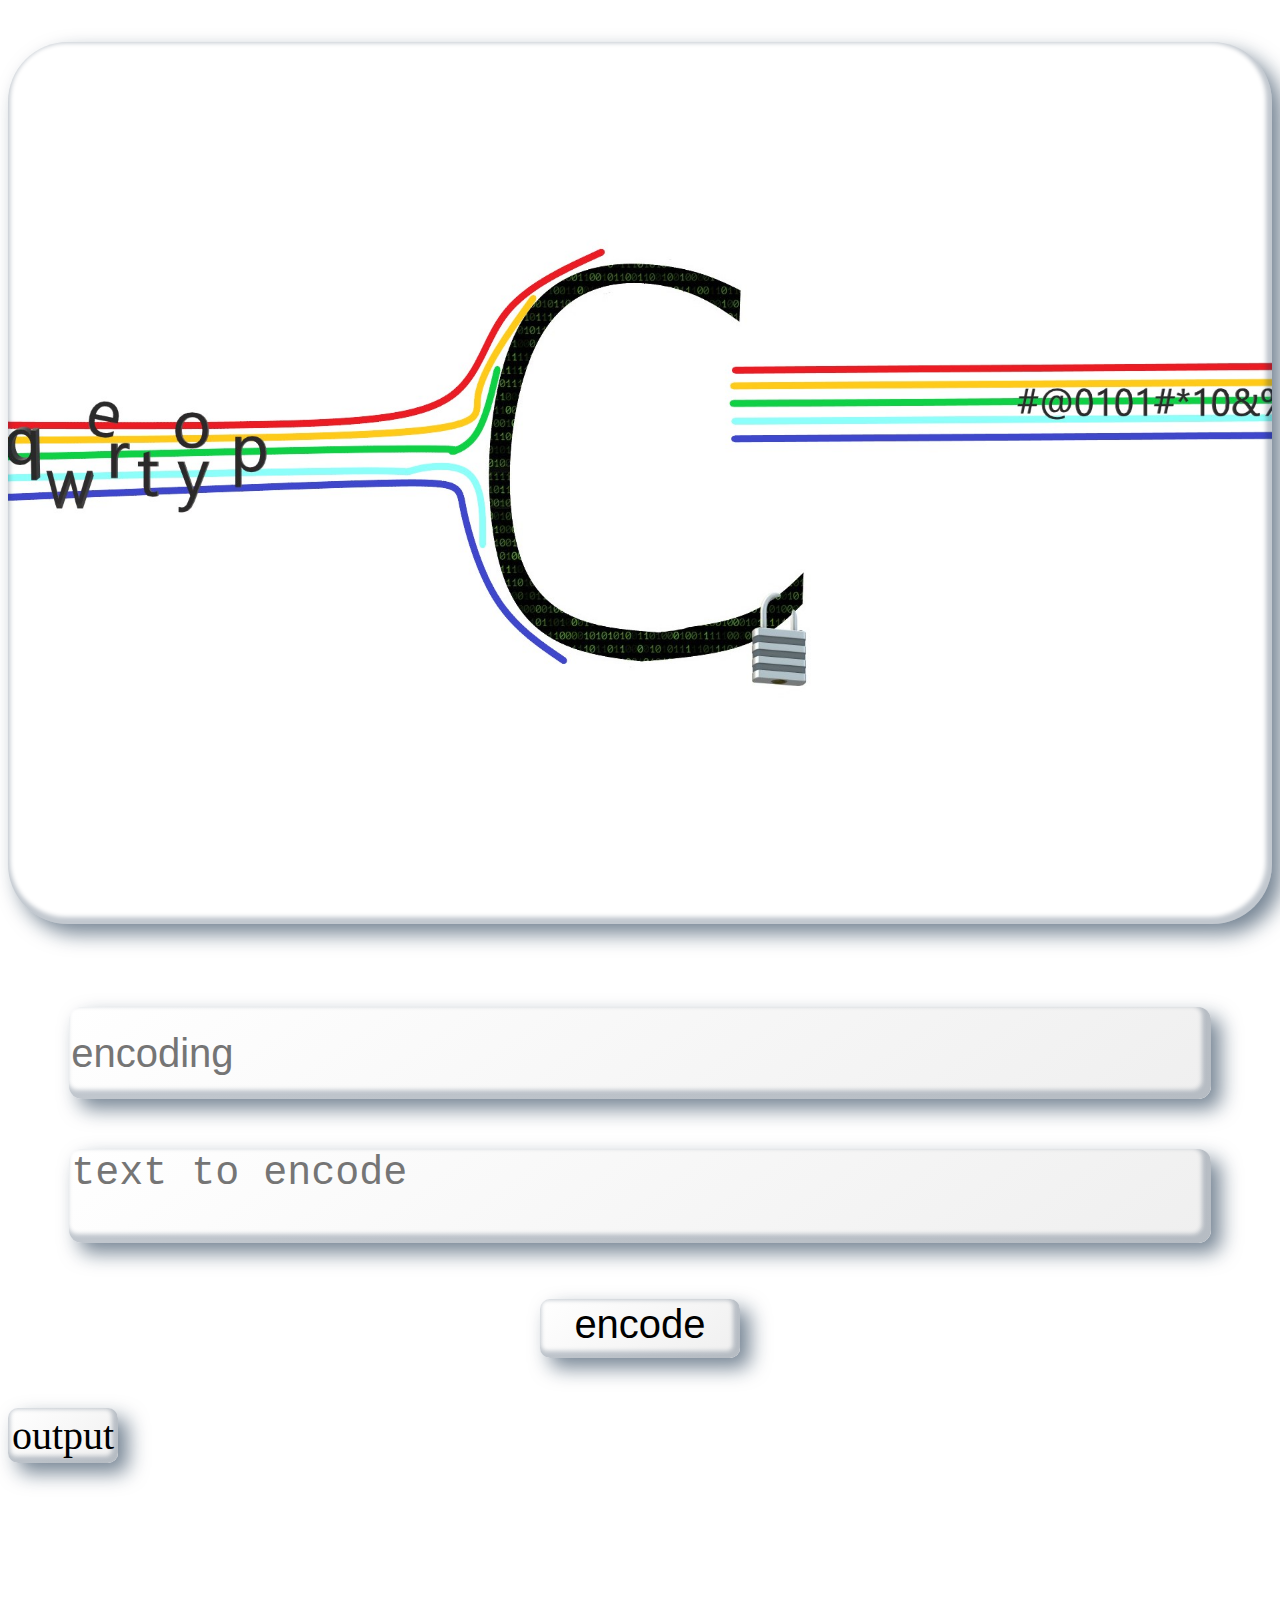
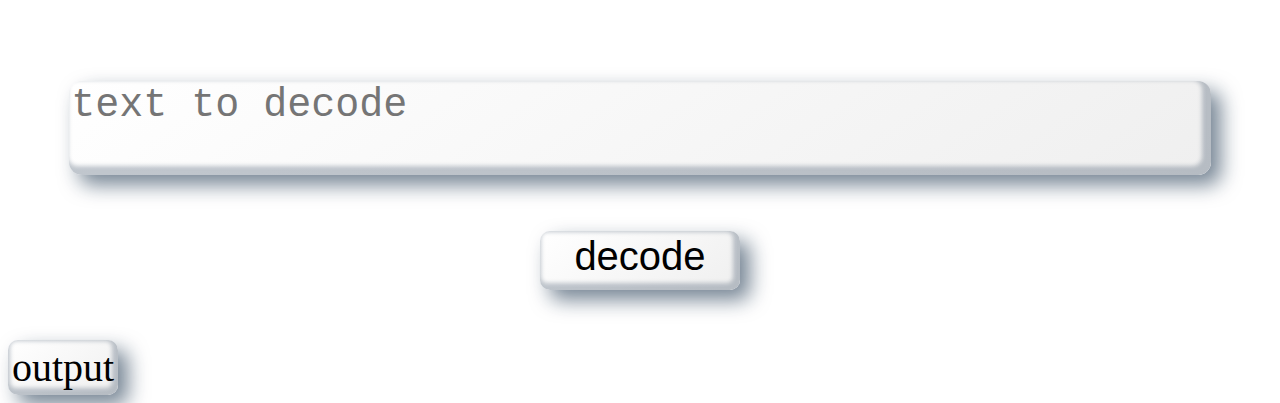
==== test/index.html @ 05bc1443 "Update index.html" ====
<!DOCTYPE html>
<html>
<head>
    <meta name="viewport" content="width=device-width, initial-scale=1.0">
    <link rel="shortcut icon" href="codeitemp.png">
    <meta charset="utf-8"/>
<title>Coditmp free and open source encrypter and decrypter</title>
<link rel="stylesheet" href="https://suryakanti003.github.io/Coditemp/style.css">
</head>
<body>
    <h1></h1>
<!--<input type="password" id="password">-->
<input placeholder="encoding" type="number" min="1" max="100" id="encoding">
<textarea type="text" id="inptext" placeholder="text to encode"></textarea><br>
<button onclick="encodet()" ondblclick="copyen()">encode</button><br>
<div id="out">output</div>
<br><br><br><br><br><br>
<textarea type="text" id="inptext2" placeholder="text to decode"></textarea><br>
<button onclick="decodet()" ondblclick="copyde()">decode</button><br>
    <div id="out2">output</div>
<script src="script.js" defer></script>
</body>
</html>
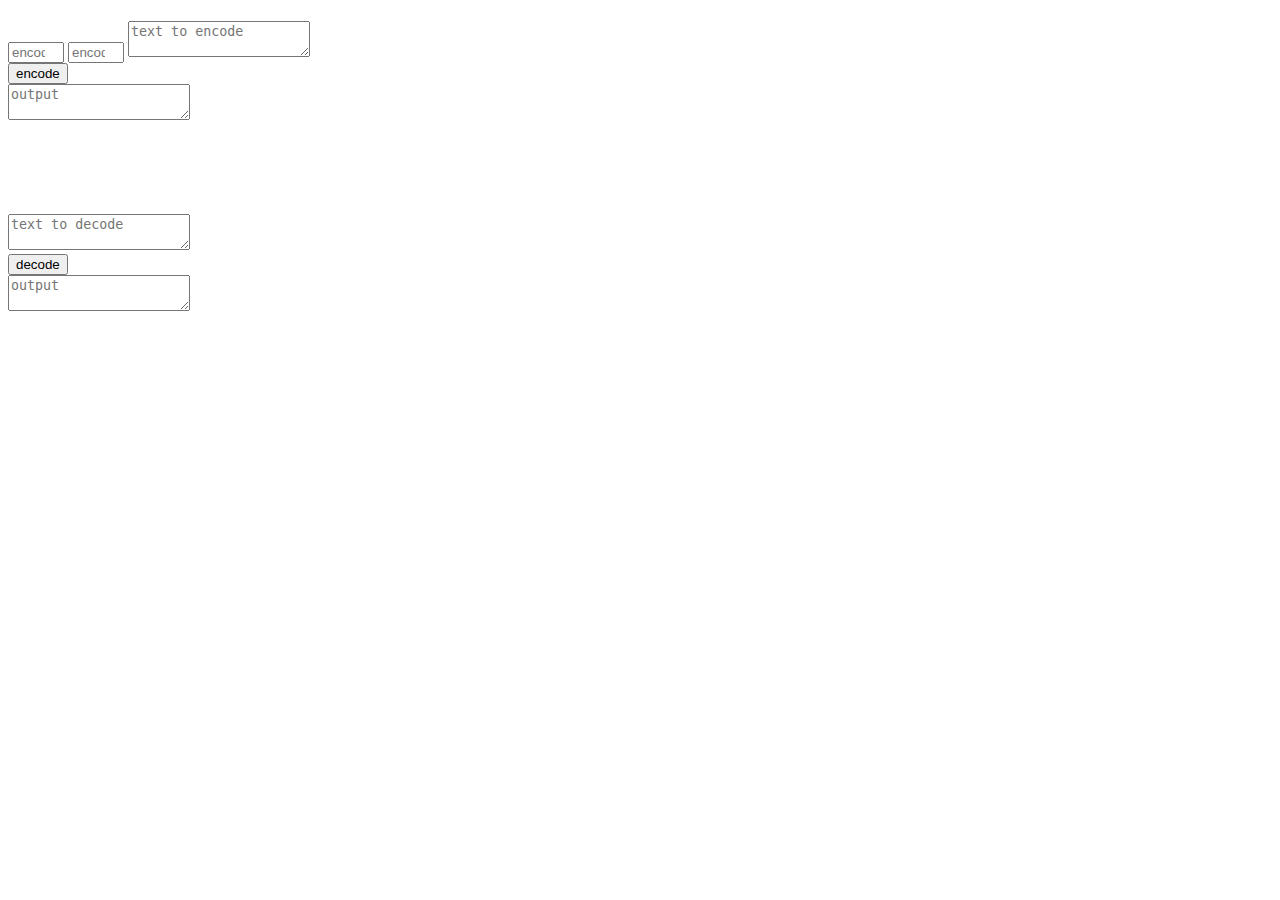
==== commit 7bc68bea: "Update index.html" ====
--- a/test/index.html
+++ b/test/index.html
@@ -5,19 +5,20 @@
     <link rel="shortcut icon" href="codeitemp.png">
     <meta charset="utf-8"/>
 <title>Coditmp free and open source encrypter and decrypter</title>
-<link rel="stylesheet" href="https://suryakanti003.github.io/Coditemp/style.css">
+<link rel="stylesheet" href="style.css">
 </head>
 <body>
     <h1></h1>
 <!--<input type="password" id="password">-->
-<input placeholder="encoding" type="number" min="1" max="100" id="encoding">
+<input placeholder="encoding" type="number" min="1" max="20" id="encoding" required>
+<input placeholder="encoding" type="number" min="1" max="20" id="encoding2" required>
 <textarea type="text" id="inptext" placeholder="text to encode"></textarea><br>
-<button onclick="encodet()" ondblclick="copyen()">encode</button><br>
-<div id="out">output</div>
+<button onclick="encodet()" ondblclick="copyen()" id="button">encode</button><br>
+<textarea id="out" placeholder="output" readonly></textarea>
 <br><br><br><br><br><br>
 <textarea type="text" id="inptext2" placeholder="text to decode"></textarea><br>
-<button onclick="decodet()" ondblclick="copyde()">decode</button><br>
-    <div id="out2">output</div>
+<button onclick="decodet()" ondblclick="copyde()" id="button2">decode</button><br>
+<textarea readonly id="out2" placeholder="output" "></textarea>
 <script src="script.js" defer></script>
 </body>
 </html>
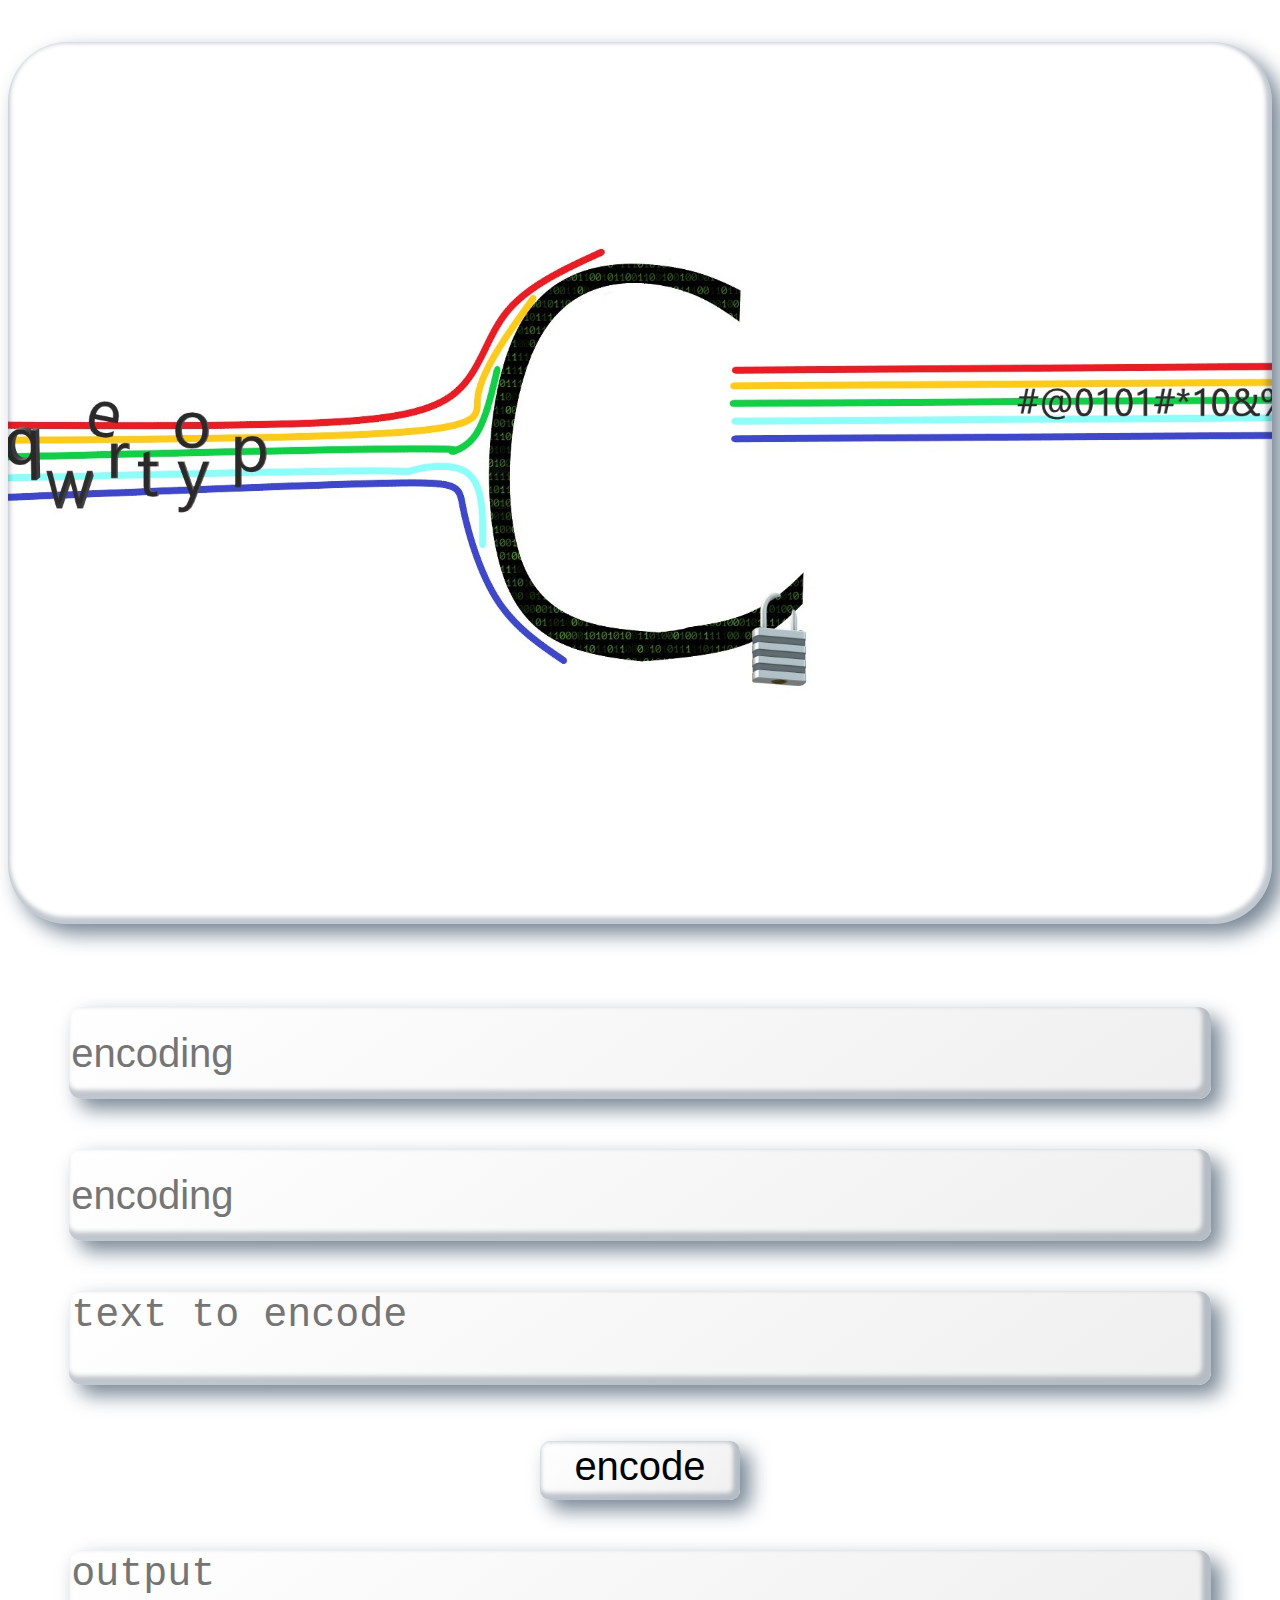
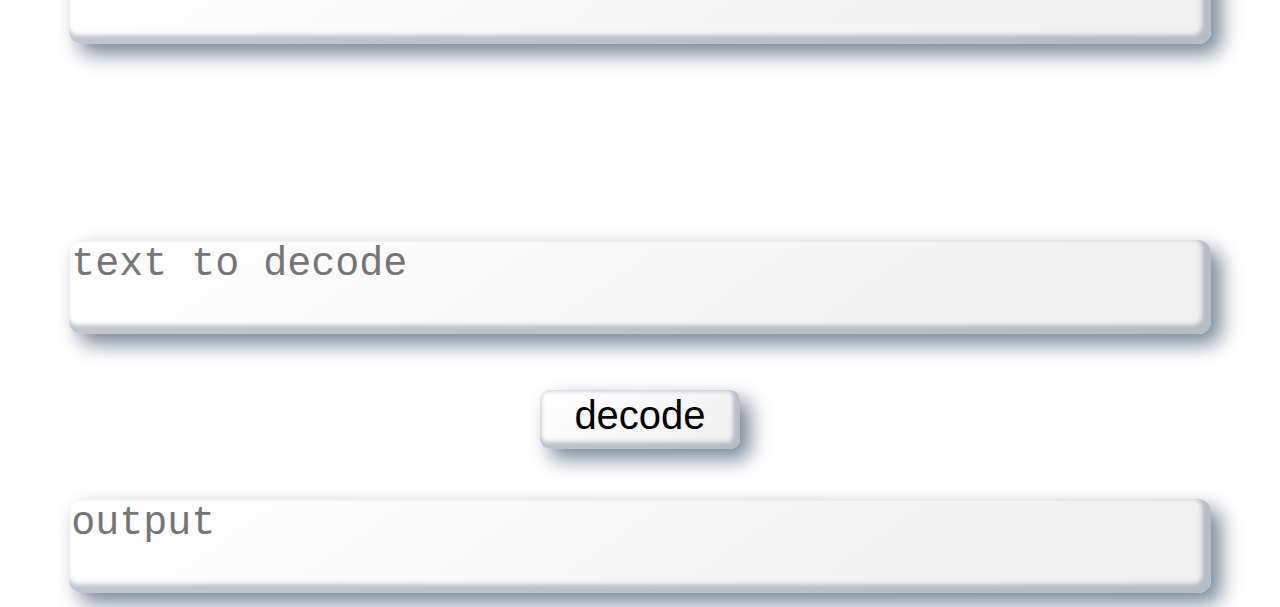
==== commit a70ee2b8: "Update index.html" ====
--- a/test/index.html
+++ b/test/index.html
@@ -2,14 +2,13 @@
 <html>
 <head>
     <meta name="viewport" content="width=device-width, initial-scale=1.0">
-    <link rel="shortcut icon" href="codeitemp.png">
+    <link rel="shortcut icon" href="codeitemp.svg">
     <meta charset="utf-8"/>
 <title>Coditmp free and open source encrypter and decrypter</title>
-<link rel="stylesheet" href="style.css">
+<link rel="stylesheet" href="https://suryakanti003.github.io/Coditemp/style.css">
 </head>
 <body>
     <h1></h1>
-<!--<input type="password" id="password">-->
 <input placeholder="encoding" type="number" min="1" max="20" id="encoding" required>
 <input placeholder="encoding" type="number" min="1" max="20" id="encoding2" required>
 <textarea type="text" id="inptext" placeholder="text to encode"></textarea><br>
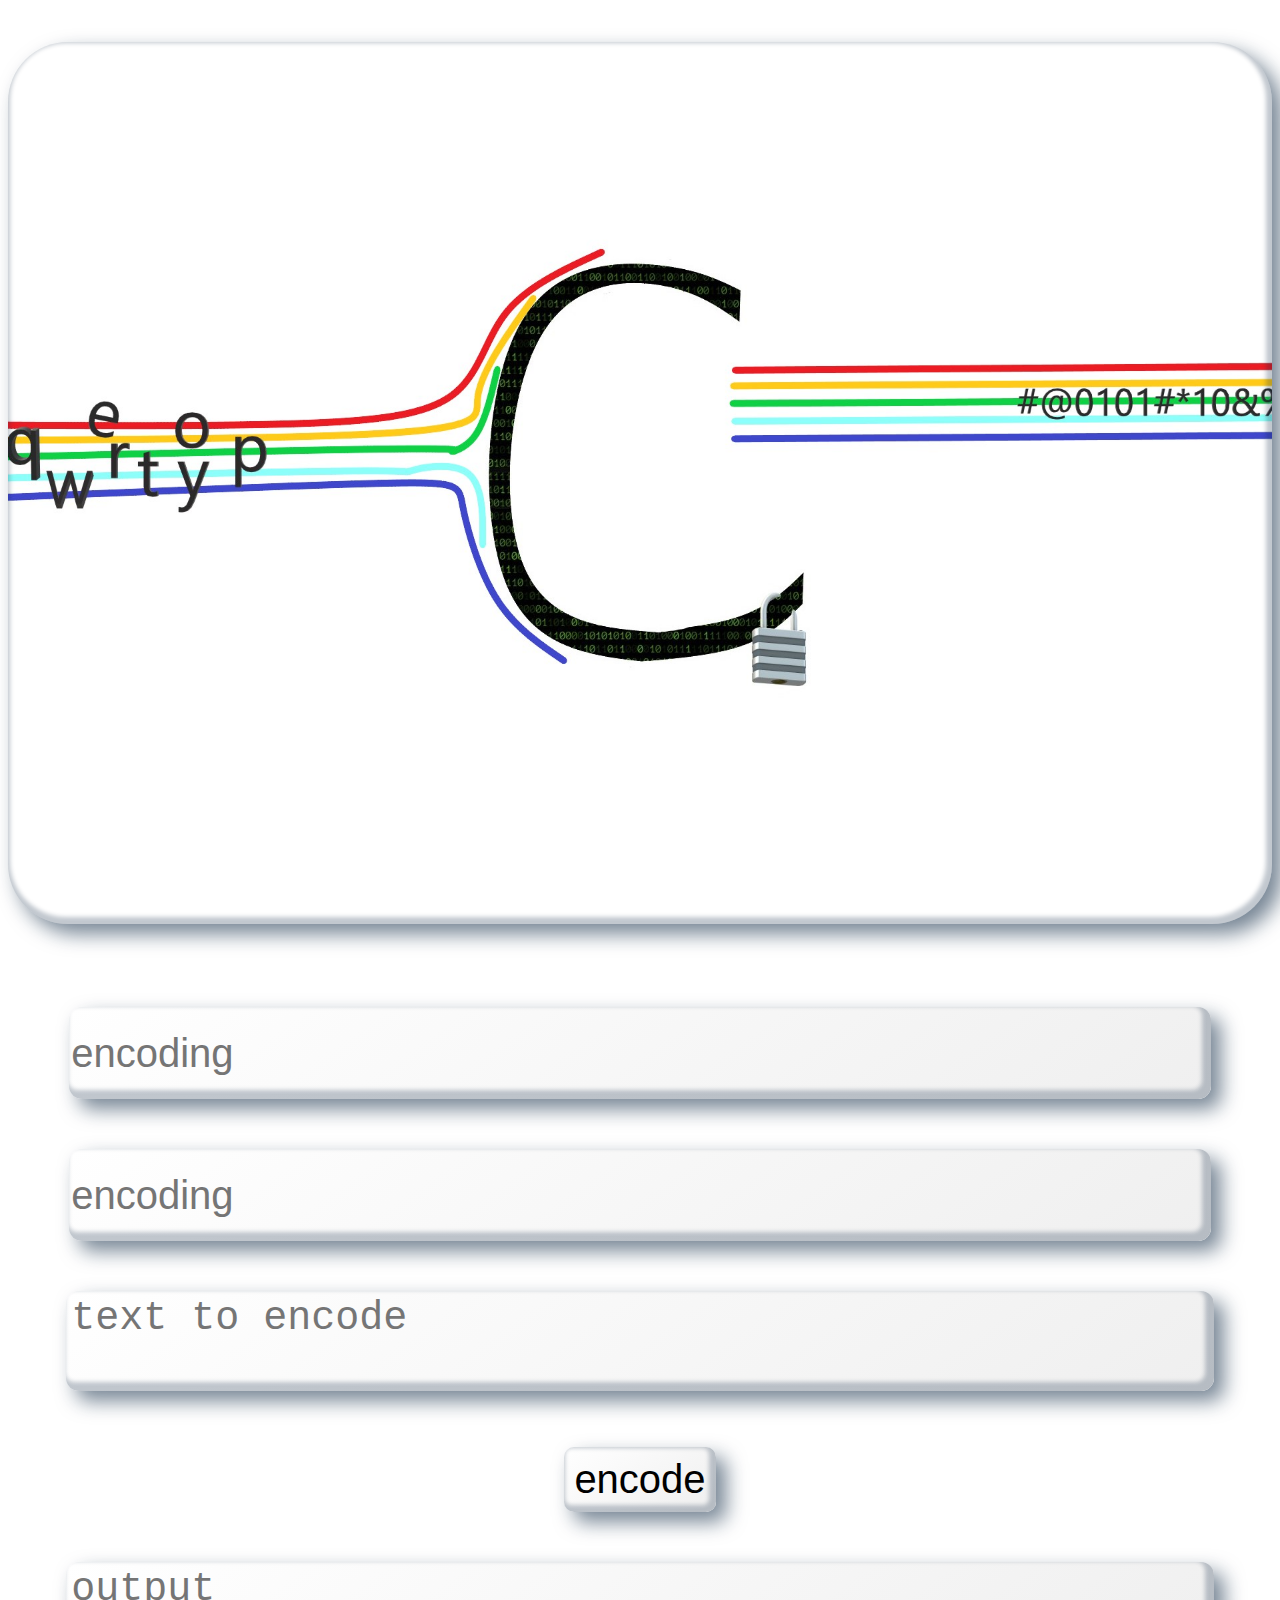
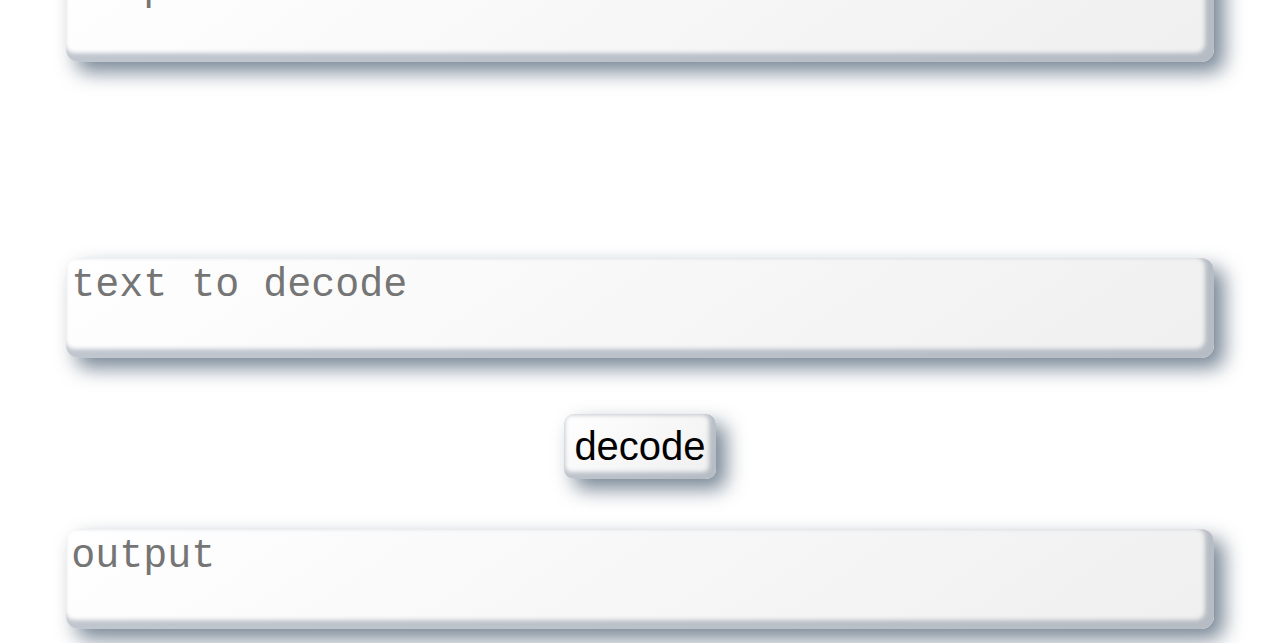
==== commit 43788d69: "Update index.html" ====
--- a/test/index.html
+++ b/test/index.html
@@ -2,7 +2,7 @@
 <html>
 <head>
     <meta name="viewport" content="width=device-width, initial-scale=1.0">
-    <link rel="shortcut icon" href="codeitemp.svg">
+    <link rel="shortcut icon" href="https://suryakanti003.github.io/Coditemp/codeitemp.svg">
     <meta charset="utf-8"/>
 <title>Coditmp free and open source encrypter and decrypter</title>
 <link rel="stylesheet" href="https://suryakanti003.github.io/Coditemp/style.css">
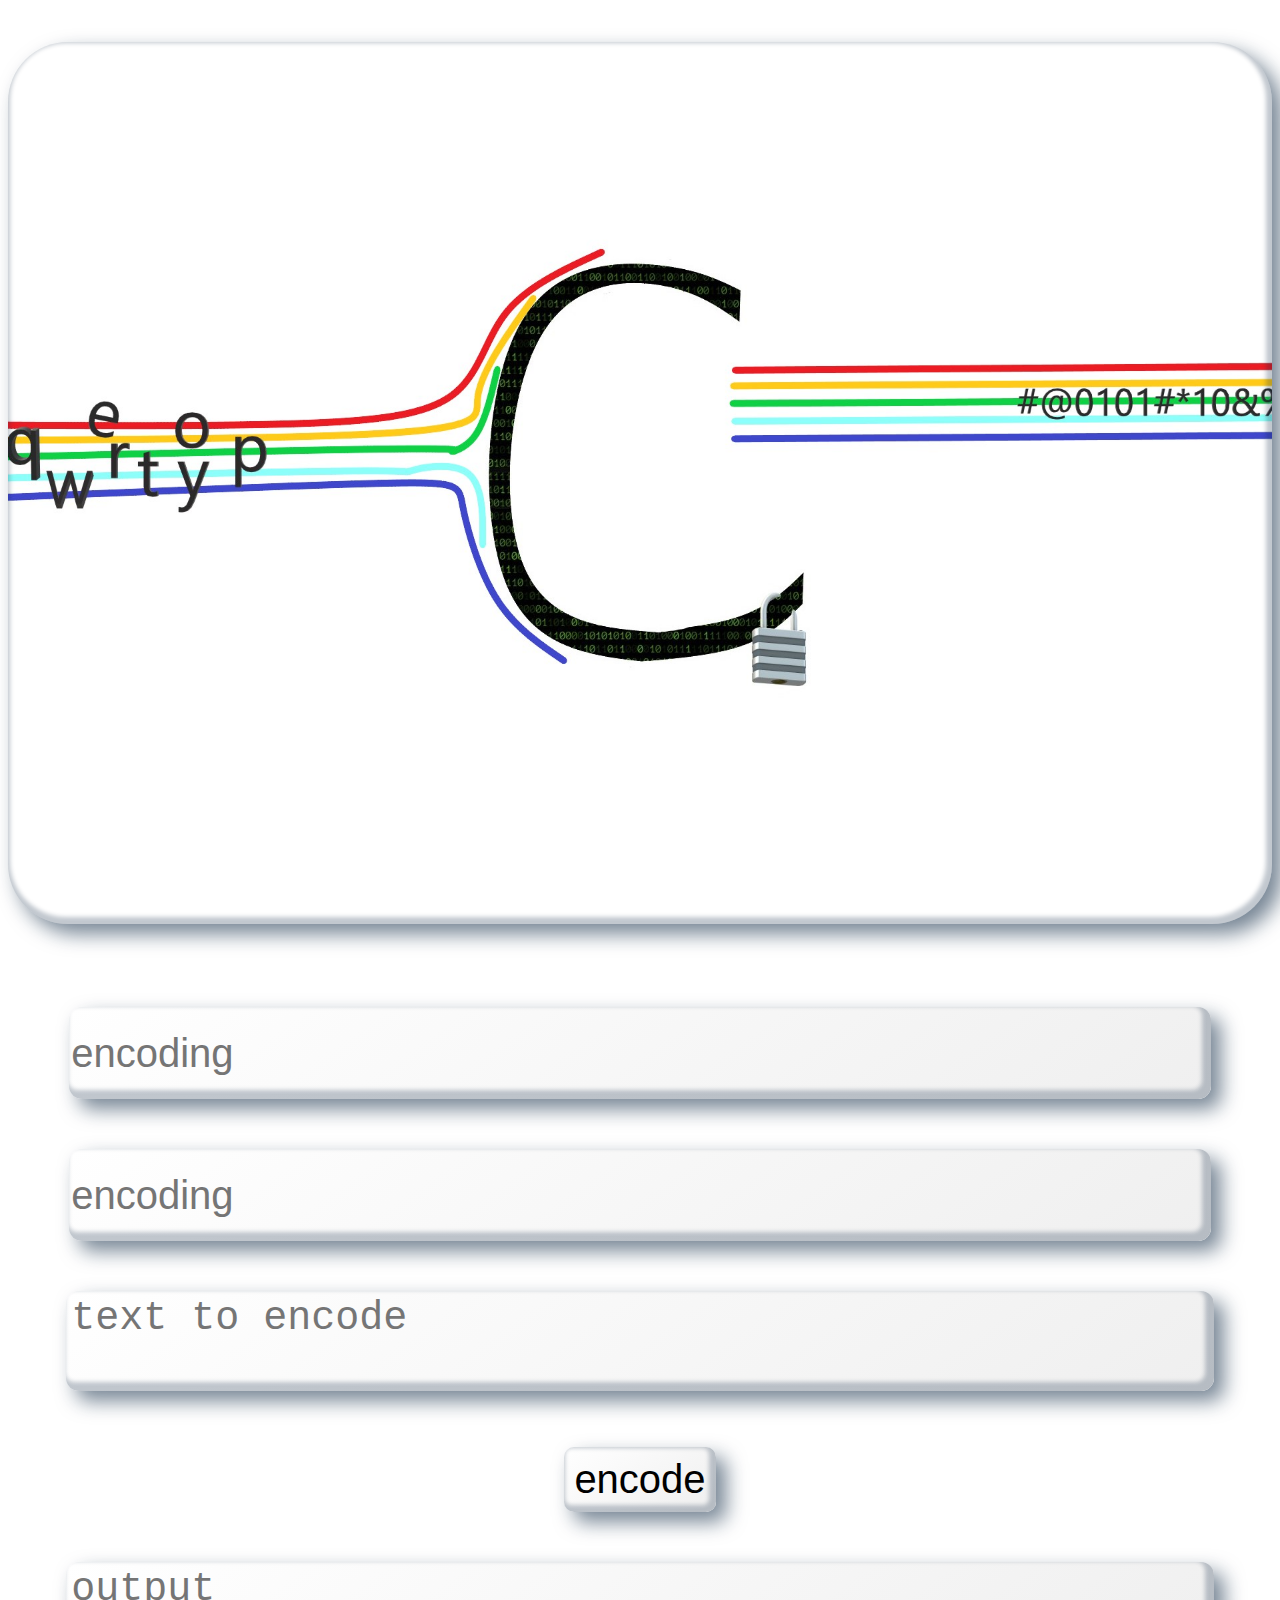
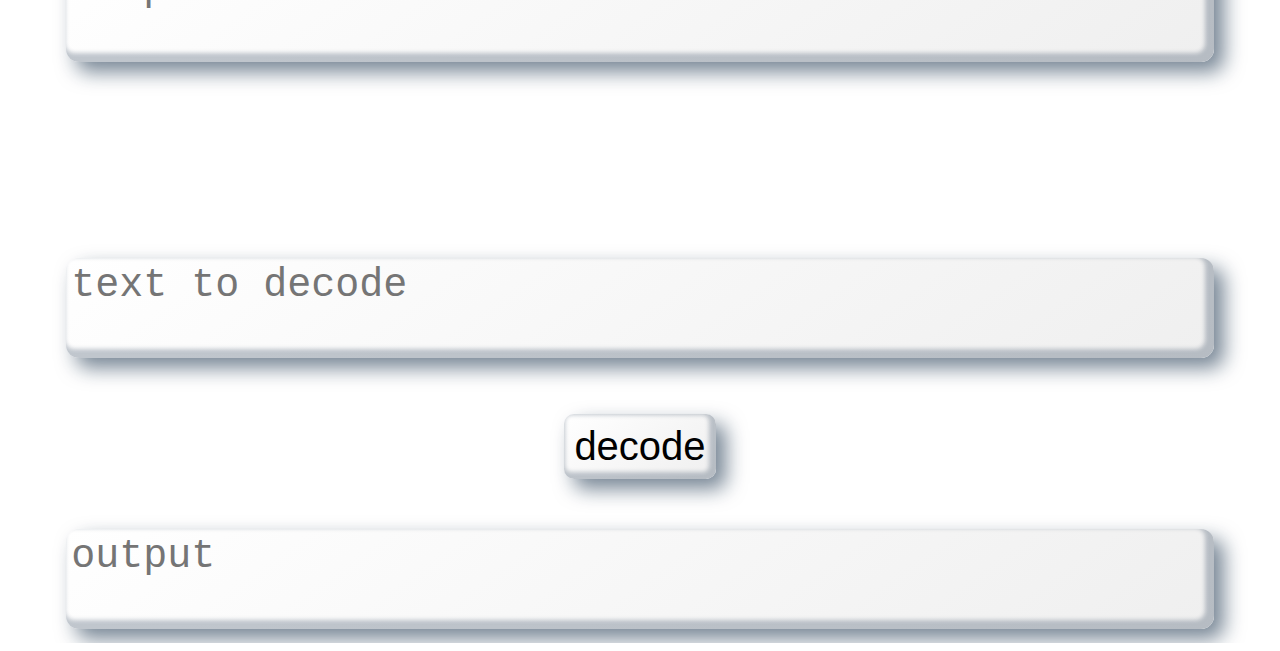
==== commit 0f1bbbe4: "Update index.html" ====
--- a/test/index.html
+++ b/test/index.html
@@ -11,13 +11,13 @@
     <h1></h1>
 <input placeholder="encoding" type="number" min="1" max="20" id="encoding" required>
 <input placeholder="encoding" type="number" min="1" max="20" id="encoding2" required>
-<textarea type="text" id="inptext" placeholder="text to encode"></textarea><br>
+<textarea type="text" id="inptext" placeholder="text to encode"onkeyup="textAreaAdjust(this)"></textarea><br>
 <button onclick="encodet()" ondblclick="copyen()" id="button">encode</button><br>
-<textarea id="out" placeholder="output" readonly></textarea>
+<textarea id="out" placeholder="output" readonly onkeyup="textAreaAdjust(this)"></textarea>
 <br><br><br><br><br><br>
-<textarea type="text" id="inptext2" placeholder="text to decode"></textarea><br>
+<textarea type="text" id="inptext2"onkeyup="textAreaAdjust(this)" placeholder="text to decode"></textarea><br>
 <button onclick="decodet()" ondblclick="copyde()" id="button2">decode</button><br>
-<textarea readonly id="out2" placeholder="output" "></textarea>
+<textarea readonly id="out2" placeholder="output" onkeyup="textAreaAdjust(this)"></textarea>
 <script src="script.js" defer></script>
 </body>
 </html>
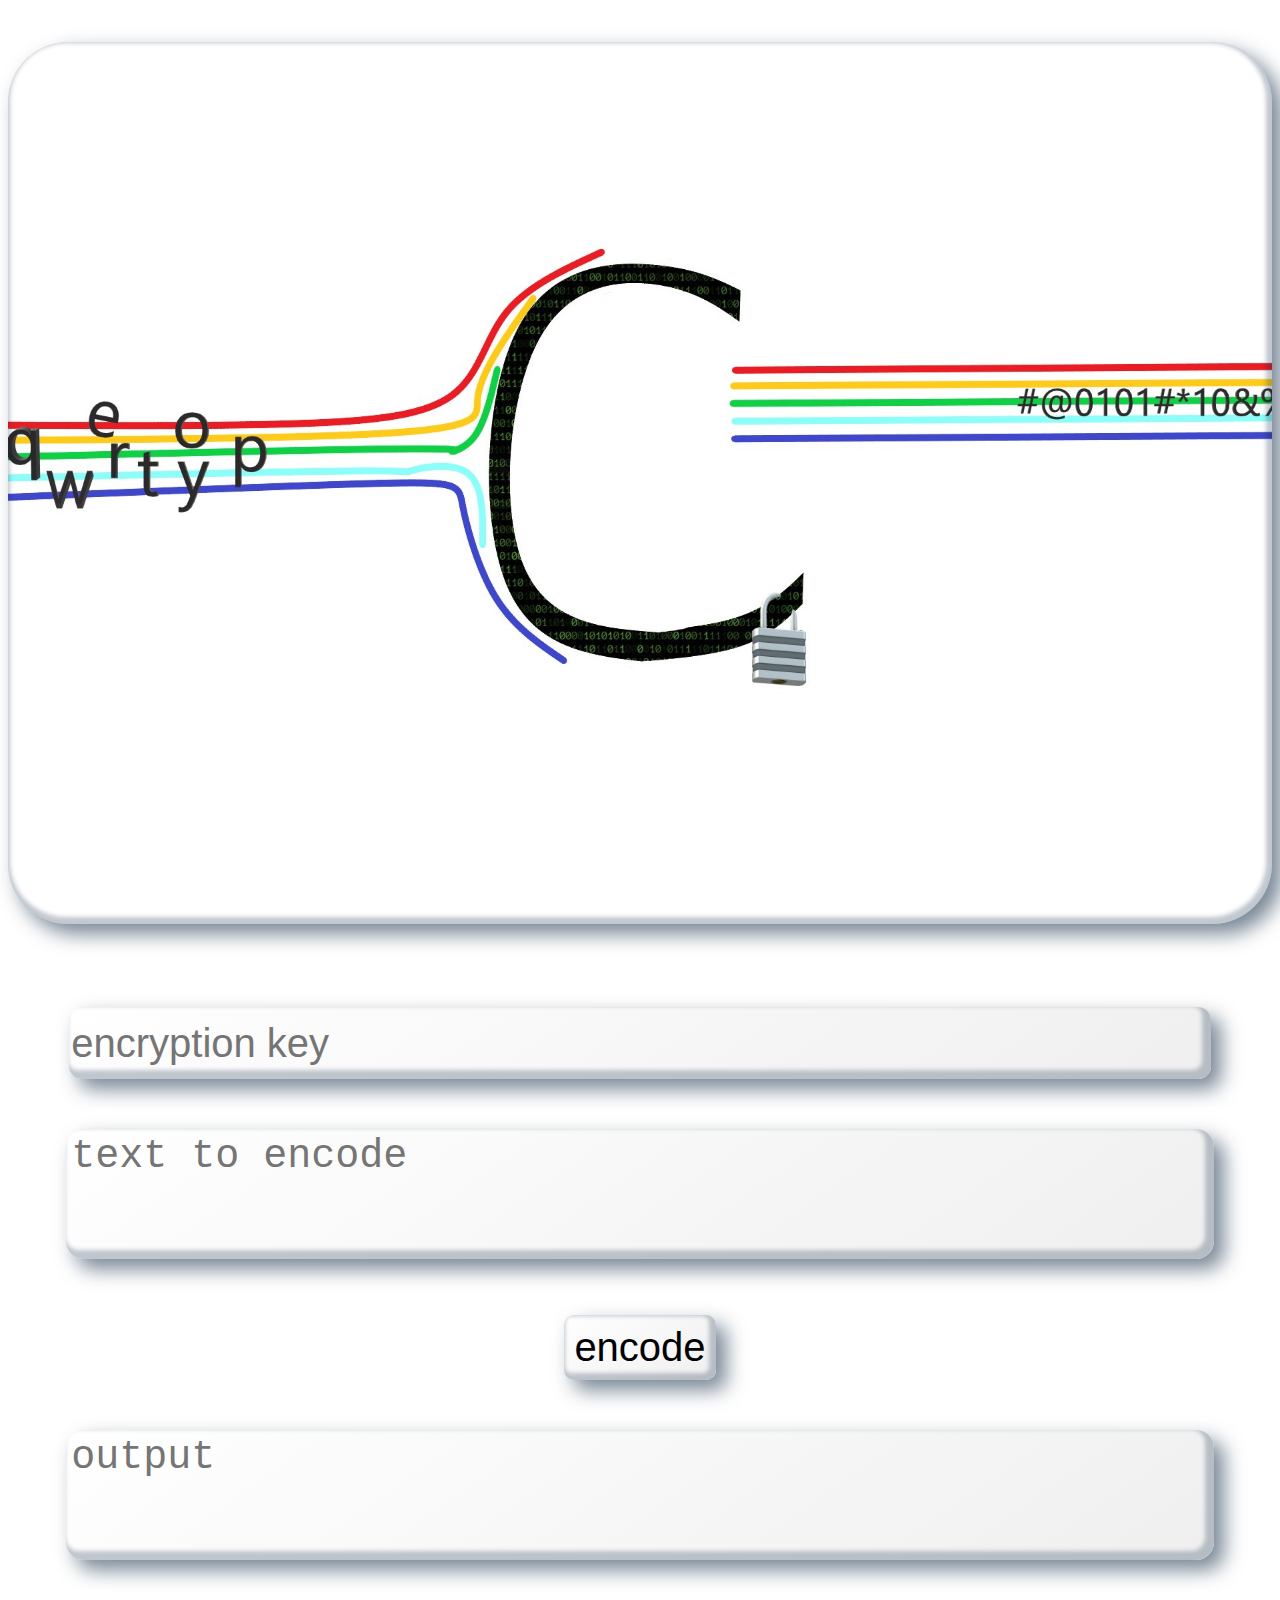
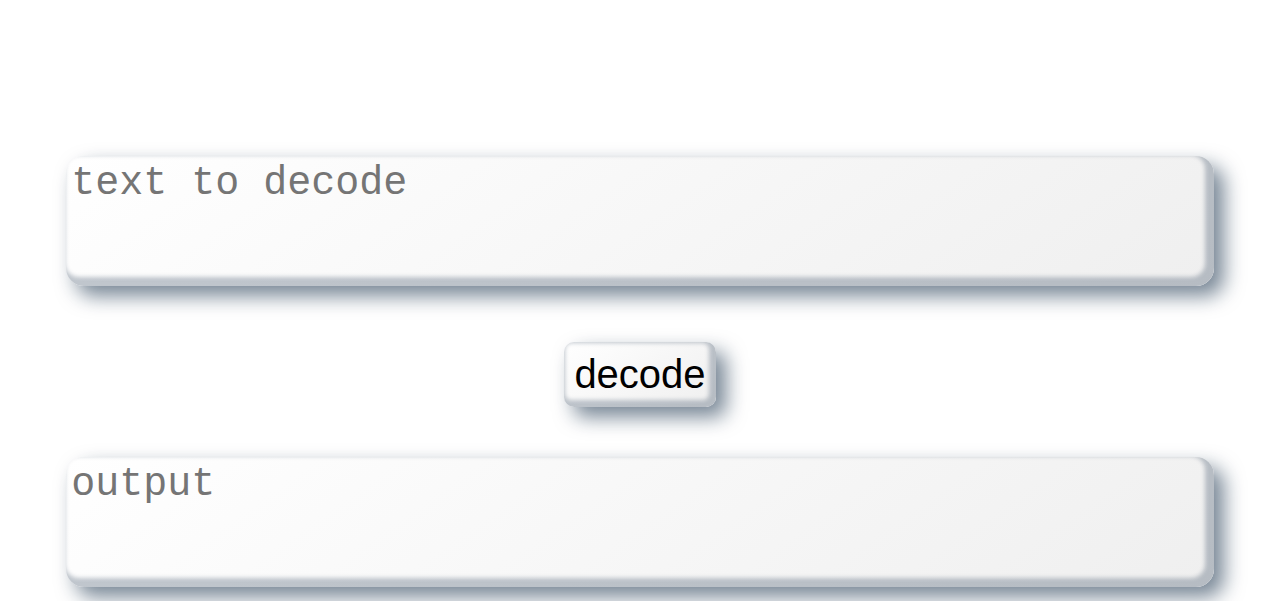
==== commit f70d6197: "Update index.html" ====
--- a/test/index.html
+++ b/test/index.html
@@ -9,15 +9,14 @@
 </head>
 <body>
     <h1></h1>
-<input placeholder="encoding" type="number" min="1" max="20" id="encoding" required>
-<input placeholder="encoding" type="number" min="1" max="20" id="encoding2" required>
-<textarea type="text" id="inptext" placeholder="text to encode"onkeyup="textAreaAdjust(this)"></textarea><br>
+<input required minlength="6" placeholder="encryption key" type="number" min="10101"size="6"  maxlength="6" max="99999" id="encoding" required>
+<textarea type="text" id="inptext" placeholder="text to encode"></textarea><br>
 <button onclick="encodet()" ondblclick="copyen()" id="button">encode</button><br>
-<textarea id="out" placeholder="output" readonly onkeyup="textAreaAdjust(this)"></textarea>
+<textarea id="out" placeholder="output" readonly></textarea>
 <br><br><br><br><br><br>
-<textarea type="text" id="inptext2"onkeyup="textAreaAdjust(this)" placeholder="text to decode"></textarea><br>
+<textarea type="text" id="inptext2" placeholder="text to decode"></textarea><br>
 <button onclick="decodet()" ondblclick="copyde()" id="button2">decode</button><br>
-<textarea readonly id="out2" placeholder="output" onkeyup="textAreaAdjust(this)"></textarea>
+<textarea readonly id="out2" placeholder="output"></textarea>
 <script src="script.js" defer></script>
 </body>
 </html>
